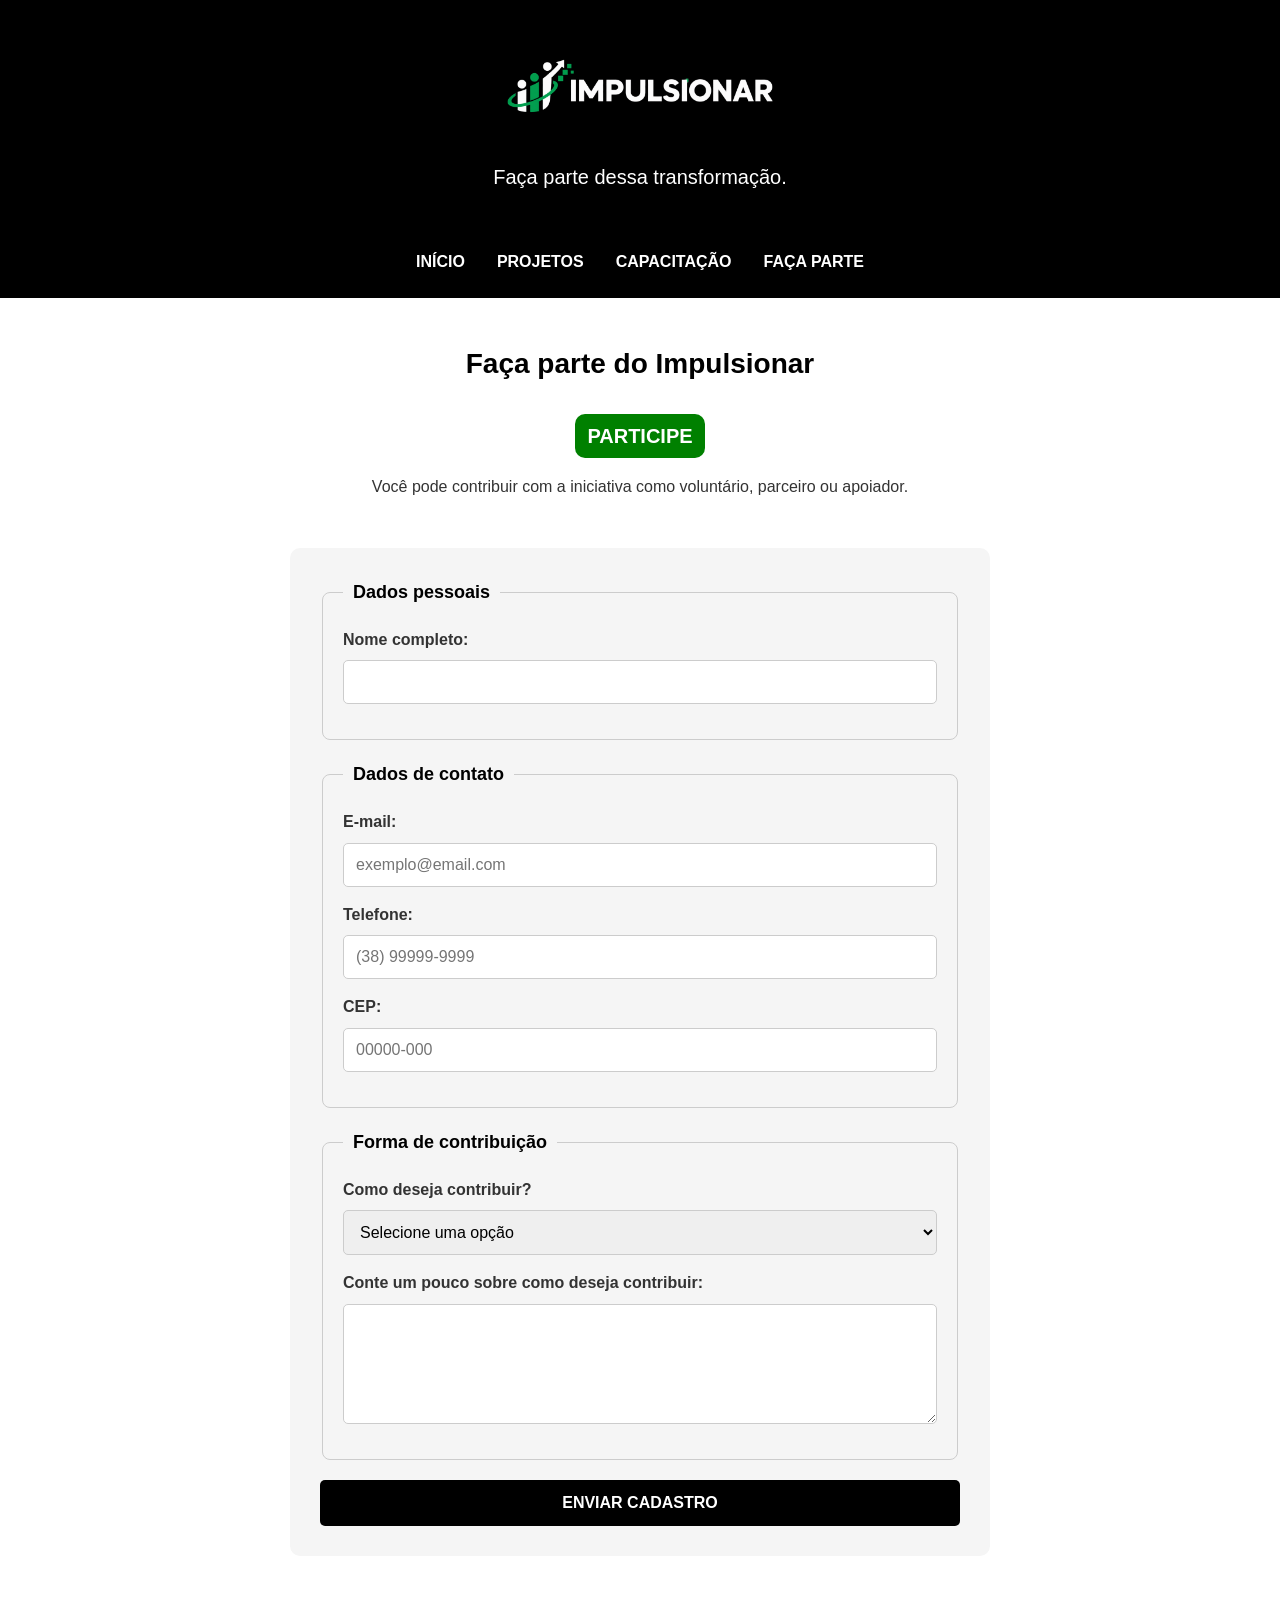
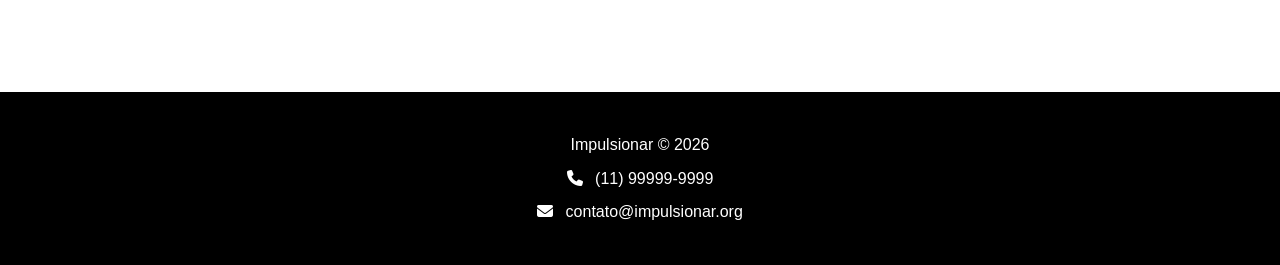
==== html/cadastro.html @ f71bbb37 "Versão inicial do projeto Impulsionar" ====
<!DOCTYPE html>
<html lang="pt-BR">
<head>
  <meta charset="UTF-8">
  <meta name="viewport" content="width=device-width, initial-scale=1.0">
  <title>Impulsionar | Faça Parte</title>
  <link rel="stylesheet" href="../css/style.css">
  <link rel="stylesheet" href="../css/formularios.css">
  <link rel="stylesheet" href="https://cdnjs.cloudflare.com/ajax/libs/font-awesome/6.5.2/css/all.min.css">
  <script type="module" src="../js/script.js"></script>
</head>
<body>

  <header class="cabecalho">
    <h1>
      <img src="../imagens/logo_projeto_impulsionar.png" alt="Impulsionar">
    </h1>
    <p class="subtitulo">Faça parte dessa transformação.</p>
  </header>

  <nav class="menu" aria-label="Menu principal">
    <button type="button" class="menu-hamburguer" aria-label="Menu" aria-controls="menu-principal" aria-expanded="false">☰</button>

    <ul class="nav-links" id="menu-principal">
      <li><a href="index.html" data-rota="index.html">Início</a></li>
      <li class="menu-dropdown">
        <a href="projetos.html" data-rota="projetos.html">Projetos</a>
        <ul class="submenu">
          <li><a href="projetos.html#inclusao">Inclusão Digital</a></li>
          <li><a href="projetos.html#empregabilidade">Empregabilidade</a></li>
          <li><a href="projetos.html#oportunidades">Oportunidades</a></li>
        </ul>
      </li>
      <li><a href="capacitacao.html" data-rota="capacitacao.html">Capacitação</a></li>
      <li><a href="cadastro.html" data-rota="cadastro.html">Faça parte</a></li>
    </ul>
  </nav>

  <main id="conteudo-principal">

    <section class="introducao">
      <h2>Faça parte do Impulsionar</h2>
      <span class="badge">Participe</span>
      <p>
        Você pode contribuir com a iniciativa como voluntário,
        parceiro ou apoiador.
      </p>
    </section>

    <section class="formulario">
      <form>

        <fieldset>
          <legend>Dados pessoais</legend>

          <label for="nome">Nome completo:</label>
          <input
            type="text"
            id="nome"
            name="nome"
            autocomplete="name"
            required
          >
        </fieldset>

        <fieldset>
          <legend>Dados de contato</legend>

          <label for="email">E-mail:</label>
          <input
            type="email"
            id="email"
            name="email"
            placeholder="exemplo@email.com"
            autocomplete="email"
            required
          >

          <label for="telefone">Telefone:</label>
          <input
            type="tel"
            id="telefone"
            name="telefone"
            placeholder="(38) 99999-9999"
            autocomplete="tel"
            inputmode="numeric"
            required
            pattern="\([0-9]{2}\) [0-9]{5}-[0-9]{4}"
            title="Use o formato (38) 99999-9999"
          >

          <label for="cep">CEP:</label>
          <input
            type="text"
            id="cep"
            name="cep"
            placeholder="00000-000"
            autocomplete="postal-code"
            inputmode="numeric"
            required
            pattern="[0-9]{5}-[0-9]{3}"
            title="Use o formato 00000-000"
          >
        </fieldset>

        <fieldset>
          <legend>Forma de contribuição</legend>

          <label for="tipo">Como deseja contribuir?</label>
          <select id="tipo" name="tipo" required>
            <option value="">Selecione uma opção</option>
            <option value="voluntario">Quero ser voluntário</option>
            <option value="doador">Quero ser apoiador/doador</option>
            <option value="parceiro">Quero ser parceiro</option>
          </select>

          <label for="mensagem">Conte um pouco sobre como deseja contribuir:</label>
          <textarea id="mensagem" name="mensagem" rows="5"></textarea>
        </fieldset>

        <button type="button" id="botaoEnviar">Enviar cadastro</button>

      </form>
    </section>

    <!-- Alerta e modal ficam DENTRO do main para serem carregados pela SPA -->
    <div id="alertaSucesso" class="alerta sucesso" role="alert">
      <strong>Cadastro realizado com sucesso!</strong>
      <p>Obrigado por fazer parte do Impulsionar.</p>
    </div>

    <div
      id="modalConfirmacao"
      class="modal"
      role="dialog"
      aria-modal="true"
      aria-labelledby="tituloModal"
    >
      <div class="modal-conteudo">
        <h2 id="tituloModal">Confirmar cadastro?</h2>
        <p>Deseja realmente enviar seus dados para participar do Impulsionar?</p>

        <div class="modal-acoes">
          <button type="button" id="botaoCancelar" class="botao-secundario">Cancelar</button>
          <button type="button" id="botaoConfirmar">Confirmar</button>
        </div>
      </div>
    </div>

  </main>

  <footer>
    <p>Impulsionar © 2026</p>
    <p>
      <i class="fa-solid fa-phone" aria-hidden="true"></i>
      <a href="tel:+5511999999999">(11) 99999-9999</a>
    </p>
    <p>
      <i class="fa-solid fa-envelope" aria-hidden="true"></i>
      <a href="mailto:contato@impulsionar.org">contato@impulsionar.org</a>
    </p>
  </footer>

</body>
</html>
---- css/style.css ----
/* =========================================================
   VARIÁVEIS
========================================================= */
:root {
  /* Cores da marca */
  --cor-preta: #000000;
  --cor-branca: #ffffff;
  --cor-verde: #008000;
  --cor-verde-escura: #006400;
  --cor-verde-clara: #90EE90;

  /* Cores neutras */
  --cor-fundo: #f5f5f5;
  --cor-texto: #333333;
  --cor-borda: #cccccc;

  /* Tipografia */
  --fonte-principal: Arial, sans-serif;
  --tamanho-corpo: 1rem;
  --tamanho-subtitulo: 1.25rem;
  --tamanho-titulo: 1.75rem;

  /* Espaçamentos */
  --espaco-2: 8px;
  --espaco-3: 16px;
  --espaco-4: 24px;
  --espaco-5: 32px;
  --espaco-6: 48px;
}

/* =========================================================
   CONFIGURAÇÕES GERAIS
========================================================= */
* {
  box-sizing: border-box;
}

html {
  scroll-behavior: smooth;
}

body {
  margin: 0;
  padding: 0;
  background-color: var(--cor-branca);
  color: var(--cor-texto);
  font-family: var(--fonte-principal);
  font-size: var(--tamanho-corpo);
  line-height: 1.6;
}

/* Foco visível para navegação por teclado */
a:focus-visible,
button:focus-visible {
  outline: 3px solid var(--cor-verde);
  outline-offset: 2px;
}

/* =========================================================
   CABEÇALHO
========================================================= */
.cabecalho {
  background-color: var(--cor-preta);
  color: var(--cor-branca);
  text-align: center;
  padding: var(--espaco-5) var(--espaco-3);
}

.cabecalho h1 {
  margin: 0 0 var(--espaco-3);
}

.cabecalho img {
  display: block;
  width: 300px;
  max-width: 100%;
  height: auto;
  margin: 0 auto;
}

.subtitulo {
  margin: 0;
  font-size: var(--tamanho-subtitulo);
  color: var(--cor-branca);
}

/* =========================================================
   MENU DE NAVEGAÇÃO
========================================================= */
.menu {
  background-color: var(--cor-preta);
  width: 100%;
  position: relative;
}

.nav-links {
  display: flex;
  justify-content: center;
  align-items: center;
  gap: var(--espaco-5);
  list-style: none;
  margin: 0;
  padding: var(--espaco-3);
}

.nav-links li {
  margin: 0;
  padding: 0;
  position: relative;
}

.nav-links a {
  display: inline-block;
  padding: var(--espaco-2) 0;
  color: var(--cor-branca);
  text-decoration: none;
  font-weight: bold;
  font-size: var(--tamanho-corpo);
  text-transform: uppercase;
  transition: color 0.3s ease;
}

.nav-links a:hover {
  color: var(--cor-verde-clara);
}

/* =========================================================
   SUBMENU / DROPDOWN
========================================================= */
.submenu {
  display: none;
  position: absolute;
  top: 100%;
  left: 0;
  min-width: 220px;
  background-color: var(--cor-preta);
  list-style: none;
  margin: 0;
  padding: var(--espaco-2);
  z-index: 1000;
}

.submenu li {
  width: 100%;
}

.submenu a {
  display: block;
  padding: var(--espaco-2) var(--espaco-3);
  white-space: nowrap;
  text-transform: none;
}

.menu-dropdown:hover .submenu,
.menu-dropdown:focus-within .submenu {
  display: block;
}

/* =========================================================
   BOTÃO HAMBÚRGUER
========================================================= */
.menu-hamburguer {
  display: none;
  background-color: var(--cor-preta);
  color: var(--cor-branca);
  border: none;
  font-size: 28px;
  padding: var(--espaco-2) var(--espaco-3);
  cursor: pointer;
}

.menu-hamburguer:hover {
  background-color: var(--cor-preta);
  color: var(--cor-verde-clara);
}

/* =========================================================
   CONTEÚDO PRINCIPAL
========================================================= */
main {
  max-width: 1200px;
  margin: 0 auto;
  padding: var(--espaco-6) var(--espaco-4);
}

/* A SPA move o foco para o main; não precisa de contorno */
#conteudo-principal:focus {
  outline: none;
}

section {
  margin-bottom: var(--espaco-6);
}

/* =========================================================
   TIPOGRAFIA PADRONIZADA
   Uma única definição para todas as páginas.
   A aparência (caixa alta) vem do CSS, não do HTML.
========================================================= */
#conteudo-principal h2 {
  margin: 0 0 var(--espaco-3);
  color: var(--cor-preta);
  font-size: var(--tamanho-titulo);
  font-weight: bold;
  line-height: 1.3;
}

#conteudo-principal h3 {
  margin: 0 0 var(--espaco-3);
  color: var(--cor-preta);
  font-size: var(--tamanho-subtitulo);
  font-weight: bold;
  line-height: 1.3;
  text-transform: uppercase;
}

#conteudo-principal p {
  font-size: var(--tamanho-corpo);
  font-weight: normal;
  line-height: 1.6;
}

/* =========================================================
   TEXTOS DE ABERTURA (Início, Projetos, Capacitação, Cadastro)
========================================================= */
.sobre,
.introducao,
.chamada {
  text-align: center;
}

.sobre p,
.introducao p,
.chamada p {
  max-width: 800px;
  margin: 0 auto;
}

/* =========================================================
   GRIDS DE CAIXAS (12 colunas)
   Início (.destaques), Projetos (.projetos), Capacitação (.cursos)
========================================================= */
.destaques,
.projetos,
.cursos {
  display: grid;
  grid-template-columns: repeat(12, 1fr);
  gap: var(--espaco-4);
}

.destaques {
  margin-top: var(--espaco-6);
}

/* Caixa padrão: mesma aparência nas três páginas */
.caixa,
.projeto,
.curso {
  grid-column: span 4;
  background-color: var(--cor-fundo);
  border: 1px solid var(--cor-borda);
  border-radius: 8px;
  padding: var(--espaco-5);
  text-align: center;
}

.caixa p,
.projeto p {
  margin: 0;
}

/* Cursos: botão sempre alinhado no rodapé do card */
.curso {
  display: flex;
  flex-direction: column;
}

.curso p {
  margin: 0 0 var(--espaco-3);
}

.curso button {
  margin-top: auto;
  align-self: center;
}

/* =========================================================
   BOTÕES GERAIS
========================================================= */
button,
.botao {
  display: inline-block;
  padding: var(--espaco-2) var(--espaco-4);
  background-color: var(--cor-preta);
  color: var(--cor-branca);
  border: none;
  border-radius: 5px;
  font-family: var(--fonte-principal);
  font-size: var(--tamanho-corpo);
  font-weight: bold;
  text-decoration: none;
  text-transform: uppercase;
  cursor: pointer;
  transition:
    background-color 0.3s ease,
    color 0.3s ease;
}

button:hover,
.botao:hover {
  background-color: var(--cor-verde);
  color: var(--cor-branca);
}

/* =========================================================
   BADGE
========================================================= */
.badge {
  display: inline-block;
  padding: 6px 12px;
  margin: var(--espaco-3) 0;
  background-color: var(--cor-verde);
  color: var(--cor-branca);
  border-radius: 10px;
  font-size: var(--tamanho-subtitulo);
  font-weight: bold;
  text-transform: uppercase;
}

/* =========================================================
   RODAPÉ
========================================================= */
footer {
  background-color: var(--cor-preta);
  color: var(--cor-branca);
  text-align: center;
  padding: var(--espaco-5);
  margin-top: var(--espaco-6);
}

footer p {
  margin: var(--espaco-2) 0;
}

footer i {
  color: var(--cor-branca);
  margin-right: var(--espaco-2);
}

footer a {
  color: var(--cor-branca);
  text-decoration: none;
}

footer a:hover {
  color: var(--cor-verde-clara);
  text-decoration: underline;
}

/* =========================================================
   RESPONSIVIDADE (4 breakpoints)
========================================================= */

/* 1. Desktops menores: 3 caixas por linha, menos espaçamento */
@media (max-width: 1200px) {
  main {
    padding-left: var(--espaco-3);
    padding-right: var(--espaco-3);
  }

  .destaques,
  .projetos,
  .cursos {
    gap: var(--espaco-3);
  }
}

/* 2. Tablets maiores: 2 caixas por linha */
@media (max-width: 1000px) {
  .caixa,
  .projeto,
  .curso {
    grid-column: span 6;
  }

  .nav-links {
    gap: var(--espaco-4);
  }
}

/* 3. Tablets menores: reduz tamanhos e espaçamentos */
@media (max-width: 700px) {
  .cabecalho img {
    width: 250px;
  }

  .caixa,
  .projeto,
  .curso {
    padding: var(--espaco-4);
  }

  .nav-links {
    gap: var(--espaco-3);
  }
}

/* 4. Celulares: 1 caixa por linha e menu hambúrguer */
@media (max-width: 500px) {
  .cabecalho {
    padding: var(--espaco-4) var(--espaco-3);
  }

  .cabecalho img {
    width: 220px;
  }

  .subtitulo {
    font-size: var(--tamanho-corpo);
  }

  .menu-hamburguer {
    display: block;
    margin: 0 auto;
  }

  /* Menu fechado */
  .nav-links {
    display: none;
    flex-direction: column;
    gap: var(--espaco-2);
    padding: var(--espaco-3);
  }

  /* Menu aberto */
  .nav-links.ativo {
    display: flex;
  }

  /* Submenu sempre visível dentro do menu aberto */
  .submenu {
    display: block;
    position: static;
    width: 100%;
    min-width: auto;
    text-align: center;
  }

  main {
    padding: var(--espaco-5) var(--espaco-3);
  }

  .caixa,
  .projeto,
  .curso {
    grid-column: span 12;
  }
}
---- css/formularios.css ----
/* =========================================================
   FORMULÁRIOS
   Depende das variáveis definidas em style.css
   (por isso style.css deve ser carregado antes).
========================================================= */

.formulario {
  max-width: 700px;
  margin: 40px auto;
  padding: 30px;
  background-color: var(--cor-fundo);
  border-radius: 10px;
}

/* Grupos do formulário */
.formulario fieldset {
  border: 1px solid var(--cor-borda);
  border-radius: 8px;
  padding: 20px;
  margin-bottom: 20px;
}

.formulario legend {
  color: var(--cor-preta);
  font-size: 1.125rem;
  font-weight: bold;
  padding: 0 10px;
}

.formulario label {
  display: block;
  margin-bottom: 8px;
  font-size: var(--tamanho-corpo);
  font-weight: bold;
  color: var(--cor-texto);
}

/* Campos */
.formulario input,
.formulario select,
.formulario textarea {
  display: block;
  width: 100%;
  padding: 12px;
  margin-bottom: 15px;
  border: 1px solid var(--cor-borda);
  border-radius: 5px;
  font-family: var(--fonte-principal);
  font-size: var(--tamanho-corpo);
}

.formulario textarea {
  min-height: 120px;
  resize: vertical;
}

.formulario input:focus,
.formulario select:focus,
.formulario textarea:focus {
  outline: 2px solid var(--cor-preta);
  border-color: var(--cor-preta);
}

/* Botão de envio
   (cores, borda, fonte e hover vêm do botão geral em style.css) */
.formulario button {
  width: 100%;
  padding: 14px;
}

/* =========================================================
   ALERTA DE SUCESSO
========================================================= */
.alerta {
  display: none;
  max-width: 700px;
  margin: var(--espaco-4) auto;
  padding: 16px 20px;
  border: 1px solid;
  border-radius: 8px;
}

.alerta.ativo {
  display: block;
}

.alerta.sucesso {
  background-color: var(--cor-fundo);
  border-color: var(--cor-verde);
  color: var(--cor-verde-escura);
}

.alerta.sucesso p {
  margin: 5px 0 0;
}

/* =========================================================
   MODAL DE CONFIRMAÇÃO
========================================================= */
.modal {
  display: none;
  position: fixed;
  inset: 0;
  align-items: center;
  justify-content: center;
  padding: 20px;
  background-color: rgba(0, 0, 0, 0.6);
  z-index: 2000;
}

.modal.ativo {
  display: flex;
}

.modal-conteudo {
  width: 100%;
  max-width: 450px;
  padding: 30px;
  background-color: var(--cor-branca);
  border-radius: 10px;
  text-align: center;
  box-shadow: 0 5px 20px rgba(0, 0, 0, 0.3);
}

.modal-acoes {
  display: flex;
  justify-content: center;
  gap: 12px;
  margin-top: 20px;
}

.modal-acoes button {
  padding: var(--espaco-3) var(--espaco-4);
}

/* Botão secundário (Cancelar) */
.botao-secundario {
  background-color: var(--cor-fundo);
  color: var(--cor-preta);
  border: 1px solid var(--cor-borda);
}

.botao-secundario:hover {
  background-color: var(--cor-borda);
  color: var(--cor-preta);
}
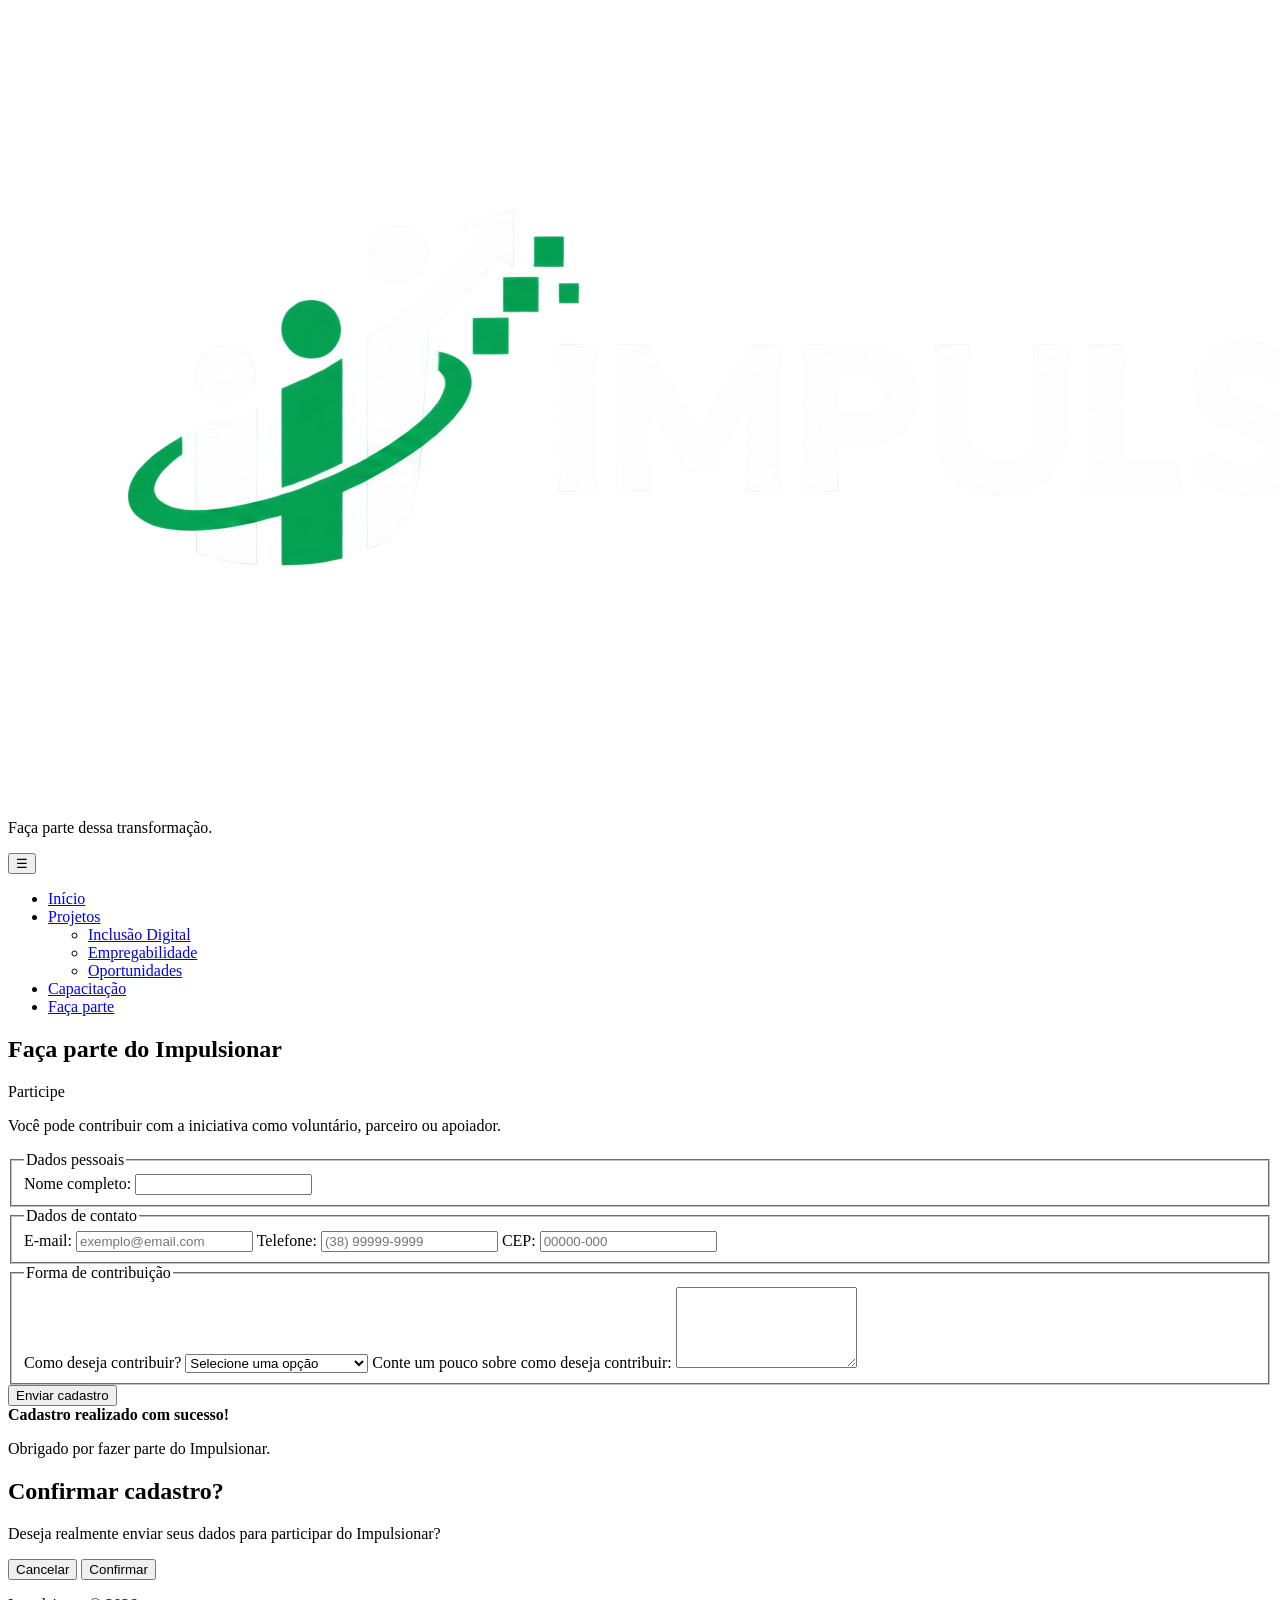
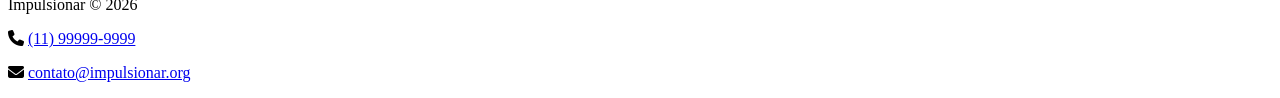
==== commit 666ec34c: "chore: adiciona arquivos minificados e atualiza html" ====
--- a/html/cadastro.html
+++ b/html/cadastro.html
@@ -4,10 +4,10 @@
   <meta charset="UTF-8">
   <meta name="viewport" content="width=device-width, initial-scale=1.0">
   <title>Impulsionar | Faça Parte</title>
-  <link rel="stylesheet" href="../css/style.css">
-  <link rel="stylesheet" href="../css/formularios.css">
+  <link rel="stylesheet" href="../css/style.min.css">
+  <link rel="stylesheet" href="../css/formularios.min.css">
   <link rel="stylesheet" href="https://cdnjs.cloudflare.com/ajax/libs/font-awesome/6.5.2/css/all.min.css">
-  <script type="module" src="../js/script.js"></script>
+  <script type="module" src="../js/script.min.js"></script>
 </head>
 <body>
 
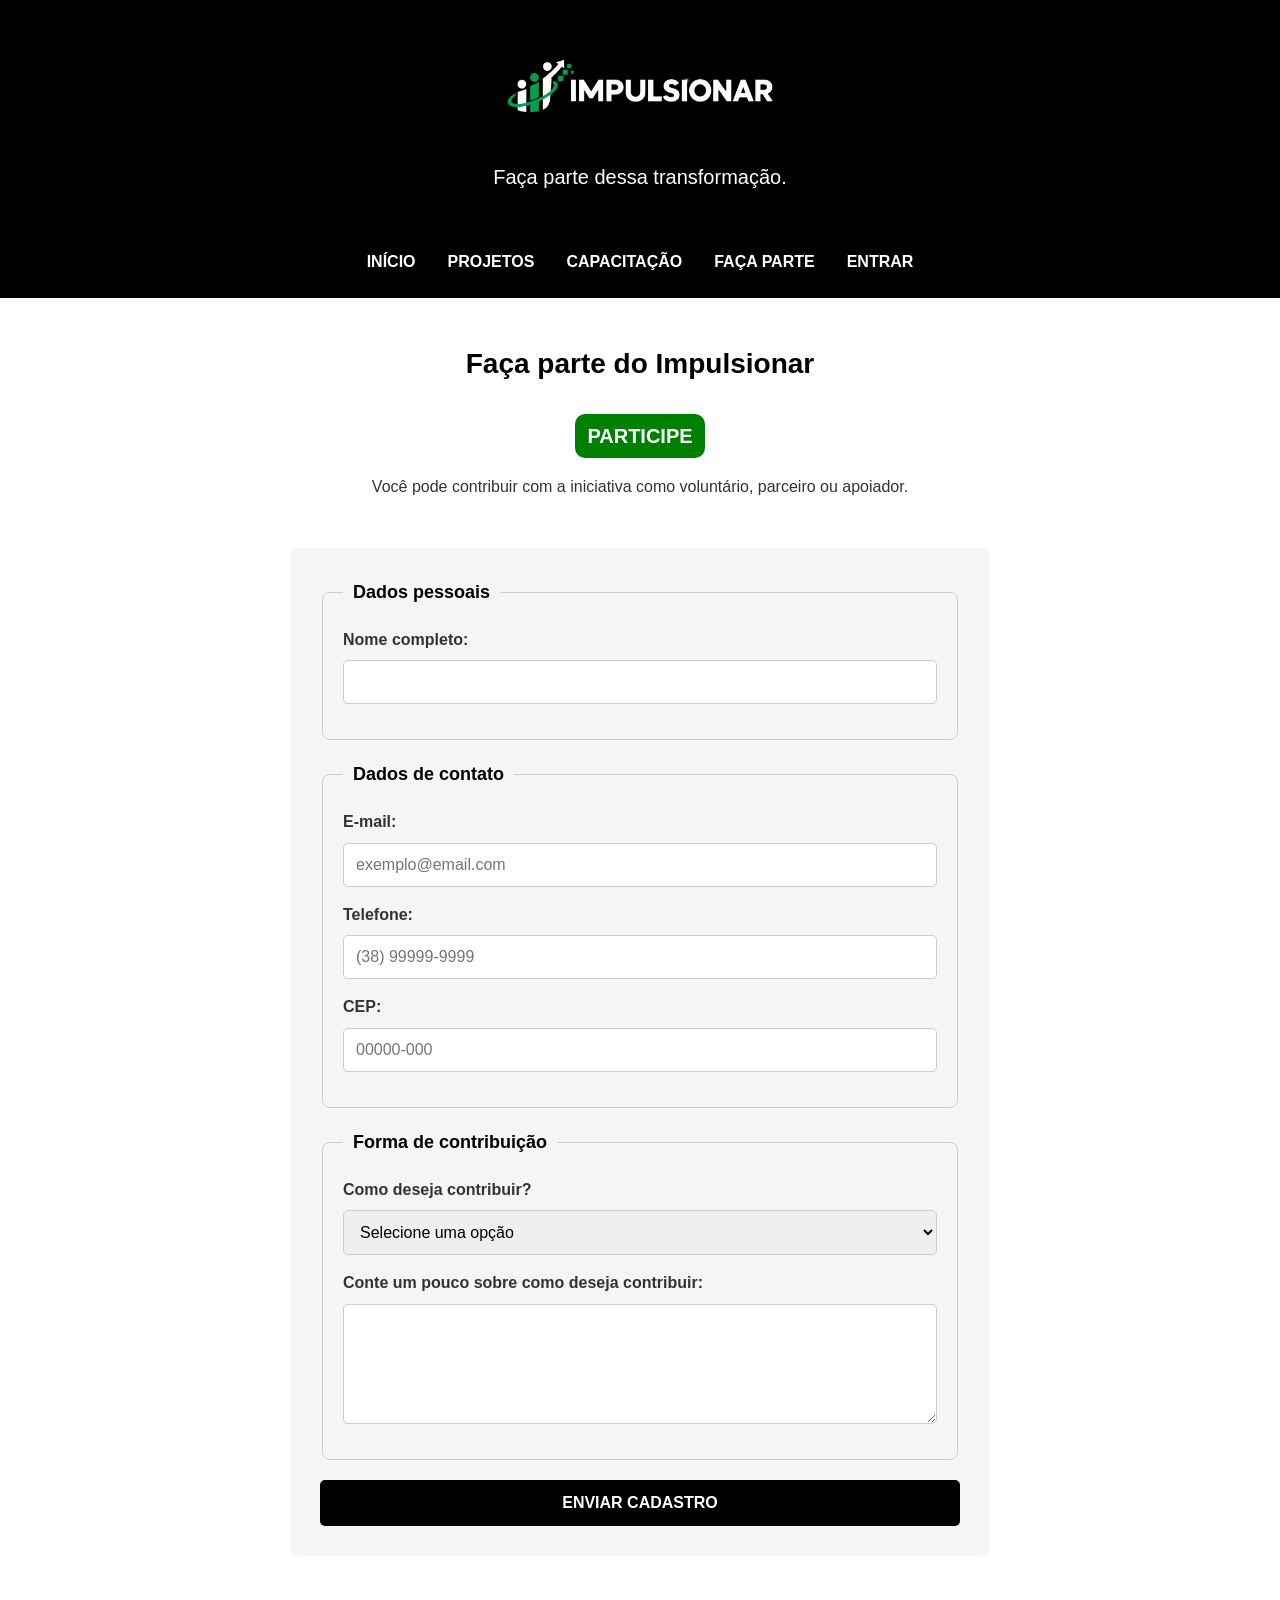
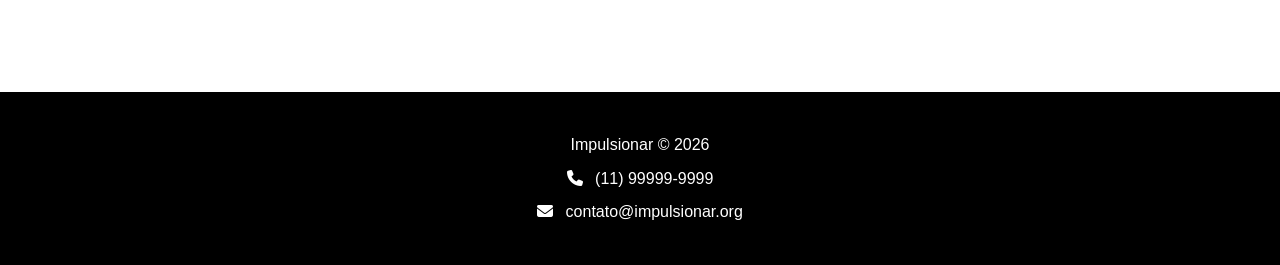
==== commit c9158f80: "feat: adiciona login com Supabase" ====
--- a/html/cadastro.html
+++ b/html/cadastro.html
@@ -4,10 +4,10 @@
   <meta charset="UTF-8">
   <meta name="viewport" content="width=device-width, initial-scale=1.0">
   <title>Impulsionar | Faça Parte</title>
-  <link rel="stylesheet" href="../css/style.min.css">
-  <link rel="stylesheet" href="../css/formularios.min.css">
+  <link rel="stylesheet" href="../css/style.css">
+  <link rel="stylesheet" href="../css/formularios.css">
   <link rel="stylesheet" href="https://cdnjs.cloudflare.com/ajax/libs/font-awesome/6.5.2/css/all.min.css">
-  <script type="module" src="../js/script.min.js"></script>
+  <script type="module" src="../js/script.js"></script>
 </head>
 <body>
 
@@ -33,6 +33,8 @@
       </li>
       <li><a href="capacitacao.html" data-rota="capacitacao.html">Capacitação</a></li>
       <li><a href="cadastro.html" data-rota="cadastro.html">Faça parte</a></li>
+      <li id="item-entrar"><a href="login.html" data-rota="login.html">Entrar</a></li>
+      <li id="item-sair" hidden><button type="button" id="botao-sair">Sair</button></li>
     </ul>
   </nav>
 
@@ -162,4 +164,4 @@
   </footer>
 
 </body>
-</html>+</html>
--- a/css/style.css
+++ b/css/style.css
@@ -0,0 +1,458 @@
+/* =========================================================
+   VARIÁVEIS
+========================================================= */
+:root {
+  /* Cores da marca */
+  --cor-preta: #000000;
+  --cor-branca: #ffffff;
+  --cor-verde: #008000;
+  --cor-verde-escura: #006400;
+  --cor-verde-clara: #90EE90;
+
+  /* Cores neutras */
+  --cor-fundo: #f5f5f5;
+  --cor-texto: #333333;
+  --cor-borda: #cccccc;
+
+  /* Tipografia */
+  --fonte-principal: Arial, sans-serif;
+  --tamanho-corpo: 1rem;
+  --tamanho-subtitulo: 1.25rem;
+  --tamanho-titulo: 1.75rem;
+
+  /* Espaçamentos */
+  --espaco-2: 8px;
+  --espaco-3: 16px;
+  --espaco-4: 24px;
+  --espaco-5: 32px;
+  --espaco-6: 48px;
+}
+
+/* =========================================================
+   CONFIGURAÇÕES GERAIS
+========================================================= */
+* {
+  box-sizing: border-box;
+}
+
+html {
+  scroll-behavior: smooth;
+}
+
+body {
+  margin: 0;
+  padding: 0;
+  background-color: var(--cor-branca);
+  color: var(--cor-texto);
+  font-family: var(--fonte-principal);
+  font-size: var(--tamanho-corpo);
+  line-height: 1.6;
+}
+
+/* Foco visível para navegação por teclado */
+a:focus-visible,
+button:focus-visible {
+  outline: 3px solid var(--cor-verde);
+  outline-offset: 2px;
+}
+
+/* =========================================================
+   CABEÇALHO
+========================================================= */
+.cabecalho {
+  background-color: var(--cor-preta);
+  color: var(--cor-branca);
+  text-align: center;
+  padding: var(--espaco-5) var(--espaco-3);
+}
+
+.cabecalho h1 {
+  margin: 0 0 var(--espaco-3);
+}
+
+.cabecalho img {
+  display: block;
+  width: 300px;
+  max-width: 100%;
+  height: auto;
+  margin: 0 auto;
+}
+
+.subtitulo {
+  margin: 0;
+  font-size: var(--tamanho-subtitulo);
+  color: var(--cor-branca);
+}
+
+/* =========================================================
+   MENU DE NAVEGAÇÃO
+========================================================= */
+.menu {
+  background-color: var(--cor-preta);
+  width: 100%;
+  position: relative;
+}
+
+.nav-links {
+  display: flex;
+  justify-content: center;
+  align-items: center;
+  gap: var(--espaco-5);
+  list-style: none;
+  margin: 0;
+  padding: var(--espaco-3);
+}
+
+.nav-links li {
+  margin: 0;
+  padding: 0;
+  position: relative;
+}
+
+.nav-links a {
+  display: inline-block;
+  padding: var(--espaco-2) 0;
+  color: var(--cor-branca);
+  text-decoration: none;
+  font-weight: bold;
+  font-size: var(--tamanho-corpo);
+  text-transform: uppercase;
+  transition: color 0.3s ease;
+}
+
+.nav-links a:hover {
+  color: var(--cor-verde-clara);
+}
+
+/* =========================================================
+   SUBMENU / DROPDOWN
+========================================================= */
+.submenu {
+  display: none;
+  position: absolute;
+  top: 100%;
+  left: 0;
+  min-width: 220px;
+  background-color: var(--cor-preta);
+  list-style: none;
+  margin: 0;
+  padding: var(--espaco-2);
+  z-index: 1000;
+}
+
+.submenu li {
+  width: 100%;
+}
+
+.submenu a {
+  display: block;
+  padding: var(--espaco-2) var(--espaco-3);
+  white-space: nowrap;
+  text-transform: none;
+}
+
+.menu-dropdown:hover .submenu,
+.menu-dropdown:focus-within .submenu {
+  display: block;
+}
+
+/* =========================================================
+   BOTÃO HAMBÚRGUER
+========================================================= */
+.menu-hamburguer {
+  display: none;
+  background-color: var(--cor-preta);
+  color: var(--cor-branca);
+  border: none;
+  font-size: 28px;
+  padding: var(--espaco-2) var(--espaco-3);
+  cursor: pointer;
+}
+
+.menu-hamburguer:hover {
+  background-color: var(--cor-preta);
+  color: var(--cor-verde-clara);
+}
+
+/* =========================================================
+   CONTEÚDO PRINCIPAL
+========================================================= */
+main {
+  max-width: 1200px;
+  margin: 0 auto;
+  padding: var(--espaco-6) var(--espaco-4);
+}
+
+/* A SPA move o foco para o main; não precisa de contorno */
+#conteudo-principal:focus {
+  outline: none;
+}
+
+section {
+  margin-bottom: var(--espaco-6);
+}
+
+/* =========================================================
+   TIPOGRAFIA PADRONIZADA
+   Uma única definição para todas as páginas.
+   A aparência (caixa alta) vem do CSS, não do HTML.
+========================================================= */
+#conteudo-principal h2 {
+  margin: 0 0 var(--espaco-3);
+  color: var(--cor-preta);
+  font-size: var(--tamanho-titulo);
+  font-weight: bold;
+  line-height: 1.3;
+}
+
+#conteudo-principal h3 {
+  margin: 0 0 var(--espaco-3);
+  color: var(--cor-preta);
+  font-size: var(--tamanho-subtitulo);
+  font-weight: bold;
+  line-height: 1.3;
+  text-transform: uppercase;
+}
+
+#conteudo-principal p {
+  font-size: var(--tamanho-corpo);
+  font-weight: normal;
+  line-height: 1.6;
+}
+
+/* =========================================================
+   TEXTOS DE ABERTURA (Início, Projetos, Capacitação, Cadastro)
+========================================================= */
+.sobre,
+.introducao,
+.chamada {
+  text-align: center;
+}
+
+.sobre p,
+.introducao p,
+.chamada p {
+  max-width: 800px;
+  margin: 0 auto;
+}
+
+/* =========================================================
+   GRIDS DE CAIXAS (12 colunas)
+   Início (.destaques), Projetos (.projetos), Capacitação (.cursos)
+========================================================= */
+.destaques,
+.projetos,
+.cursos {
+  display: grid;
+  grid-template-columns: repeat(12, 1fr);
+  gap: var(--espaco-4);
+}
+
+.destaques {
+  margin-top: var(--espaco-6);
+}
+
+/* Caixa padrão: mesma aparência nas três páginas */
+.caixa,
+.projeto,
+.curso {
+  grid-column: span 4;
+  background-color: var(--cor-fundo);
+  border: 1px solid var(--cor-borda);
+  border-radius: 8px;
+  padding: var(--espaco-5);
+  text-align: center;
+}
+
+.caixa p,
+.projeto p {
+  margin: 0;
+}
+
+/* Cursos: botão sempre alinhado no rodapé do card */
+.curso {
+  display: flex;
+  flex-direction: column;
+}
+
+.curso p {
+  margin: 0 0 var(--espaco-3);
+}
+
+.curso button {
+  margin-top: auto;
+  align-self: center;
+}
+
+/* =========================================================
+   BOTÕES GERAIS
+========================================================= */
+button,
+.botao {
+  display: inline-block;
+  padding: var(--espaco-2) var(--espaco-4);
+  background-color: var(--cor-preta);
+  color: var(--cor-branca);
+  border: none;
+  border-radius: 5px;
+  font-family: var(--fonte-principal);
+  font-size: var(--tamanho-corpo);
+  font-weight: bold;
+  text-decoration: none;
+  text-transform: uppercase;
+  cursor: pointer;
+  transition:
+    background-color 0.3s ease,
+    color 0.3s ease;
+}
+
+button:hover,
+.botao:hover {
+  background-color: var(--cor-verde);
+  color: var(--cor-branca);
+}
+
+/* =========================================================
+   BADGE
+========================================================= */
+.badge {
+  display: inline-block;
+  padding: 6px 12px;
+  margin: var(--espaco-3) 0;
+  background-color: var(--cor-verde);
+  color: var(--cor-branca);
+  border-radius: 10px;
+  font-size: var(--tamanho-subtitulo);
+  font-weight: bold;
+  text-transform: uppercase;
+}
+
+/* =========================================================
+   RODAPÉ
+========================================================= */
+footer {
+  background-color: var(--cor-preta);
+  color: var(--cor-branca);
+  text-align: center;
+  padding: var(--espaco-5);
+  margin-top: var(--espaco-6);
+}
+
+footer p {
+  margin: var(--espaco-2) 0;
+}
+
+footer i {
+  color: var(--cor-branca);
+  margin-right: var(--espaco-2);
+}
+
+footer a {
+  color: var(--cor-branca);
+  text-decoration: none;
+}
+
+footer a:hover {
+  color: var(--cor-verde-clara);
+  text-decoration: underline;
+}
+
+/* =========================================================
+   RESPONSIVIDADE (4 breakpoints)
+========================================================= */
+
+/* 1. Desktops menores: 3 caixas por linha, menos espaçamento */
+@media (max-width: 1200px) {
+  main {
+    padding-left: var(--espaco-3);
+    padding-right: var(--espaco-3);
+  }
+
+  .destaques,
+  .projetos,
+  .cursos {
+    gap: var(--espaco-3);
+  }
+}
+
+/* 2. Tablets maiores: 2 caixas por linha */
+@media (max-width: 1000px) {
+  .caixa,
+  .projeto,
+  .curso {
+    grid-column: span 6;
+  }
+
+  .nav-links {
+    gap: var(--espaco-4);
+  }
+}
+
+/* 3. Tablets menores: reduz tamanhos e espaçamentos */
+@media (max-width: 700px) {
+  .cabecalho img {
+    width: 250px;
+  }
+
+  .caixa,
+  .projeto,
+  .curso {
+    padding: var(--espaco-4);
+  }
+
+  .nav-links {
+    gap: var(--espaco-3);
+  }
+}
+
+/* 4. Celulares: 1 caixa por linha e menu hambúrguer */
+@media (max-width: 500px) {
+  .cabecalho {
+    padding: var(--espaco-4) var(--espaco-3);
+  }
+
+  .cabecalho img {
+    width: 220px;
+  }
+
+  .subtitulo {
+    font-size: var(--tamanho-corpo);
+  }
+
+  .menu-hamburguer {
+    display: block;
+    margin: 0 auto;
+  }
+
+  /* Menu fechado */
+  .nav-links {
+    display: none;
+    flex-direction: column;
+    gap: var(--espaco-2);
+    padding: var(--espaco-3);
+  }
+
+  /* Menu aberto */
+  .nav-links.ativo {
+    display: flex;
+  }
+
+  /* Submenu sempre visível dentro do menu aberto */
+  .submenu {
+    display: block;
+    position: static;
+    width: 100%;
+    min-width: auto;
+    text-align: center;
+  }
+
+  main {
+    padding: var(--espaco-5) var(--espaco-3);
+  }
+
+  .caixa,
+  .projeto,
+  .curso {
+    grid-column: span 12;
+  }
+}
--- a/css/formularios.css
+++ b/css/formularios.css
@@ -0,0 +1,146 @@
+/* =========================================================
+   FORMULÁRIOS
+   Depende das variáveis definidas em style.css
+   (por isso style.css deve ser carregado antes).
+========================================================= */
+
+.formulario {
+  max-width: 700px;
+  margin: 40px auto;
+  padding: 30px;
+  background-color: var(--cor-fundo);
+  border-radius: 10px;
+}
+
+/* Grupos do formulário */
+.formulario fieldset {
+  border: 1px solid var(--cor-borda);
+  border-radius: 8px;
+  padding: 20px;
+  margin-bottom: 20px;
+}
+
+.formulario legend {
+  color: var(--cor-preta);
+  font-size: 1.125rem;
+  font-weight: bold;
+  padding: 0 10px;
+}
+
+.formulario label {
+  display: block;
+  margin-bottom: 8px;
+  font-size: var(--tamanho-corpo);
+  font-weight: bold;
+  color: var(--cor-texto);
+}
+
+/* Campos */
+.formulario input,
+.formulario select,
+.formulario textarea {
+  display: block;
+  width: 100%;
+  padding: 12px;
+  margin-bottom: 15px;
+  border: 1px solid var(--cor-borda);
+  border-radius: 5px;
+  font-family: var(--fonte-principal);
+  font-size: var(--tamanho-corpo);
+}
+
+.formulario textarea {
+  min-height: 120px;
+  resize: vertical;
+}
+
+.formulario input:focus,
+.formulario select:focus,
+.formulario textarea:focus {
+  outline: 2px solid var(--cor-preta);
+  border-color: var(--cor-preta);
+}
+
+/* Botão de envio
+   (cores, borda, fonte e hover vêm do botão geral em style.css) */
+.formulario button {
+  width: 100%;
+  padding: 14px;
+}
+
+/* =========================================================
+   ALERTA DE SUCESSO
+========================================================= */
+.alerta {
+  display: none;
+  max-width: 700px;
+  margin: var(--espaco-4) auto;
+  padding: 16px 20px;
+  border: 1px solid;
+  border-radius: 8px;
+}
+
+.alerta.ativo {
+  display: block;
+}
+
+.alerta.sucesso {
+  background-color: var(--cor-fundo);
+  border-color: var(--cor-verde);
+  color: var(--cor-verde-escura);
+}
+
+.alerta.sucesso p {
+  margin: 5px 0 0;
+}
+
+/* =========================================================
+   MODAL DE CONFIRMAÇÃO
+========================================================= */
+.modal {
+  display: none;
+  position: fixed;
+  inset: 0;
+  align-items: center;
+  justify-content: center;
+  padding: 20px;
+  background-color: rgba(0, 0, 0, 0.6);
+  z-index: 2000;
+}
+
+.modal.ativo {
+  display: flex;
+}
+
+.modal-conteudo {
+  width: 100%;
+  max-width: 450px;
+  padding: 30px;
+  background-color: var(--cor-branca);
+  border-radius: 10px;
+  text-align: center;
+  box-shadow: 0 5px 20px rgba(0, 0, 0, 0.3);
+}
+
+.modal-acoes {
+  display: flex;
+  justify-content: center;
+  gap: 12px;
+  margin-top: 20px;
+}
+
+.modal-acoes button {
+  padding: var(--espaco-3) var(--espaco-4);
+}
+
+/* Botão secundário (Cancelar) */
+.botao-secundario {
+  background-color: var(--cor-fundo);
+  color: var(--cor-preta);
+  border: 1px solid var(--cor-borda);
+}
+
+.botao-secundario:hover {
+  background-color: var(--cor-borda);
+  color: var(--cor-preta);
+}
